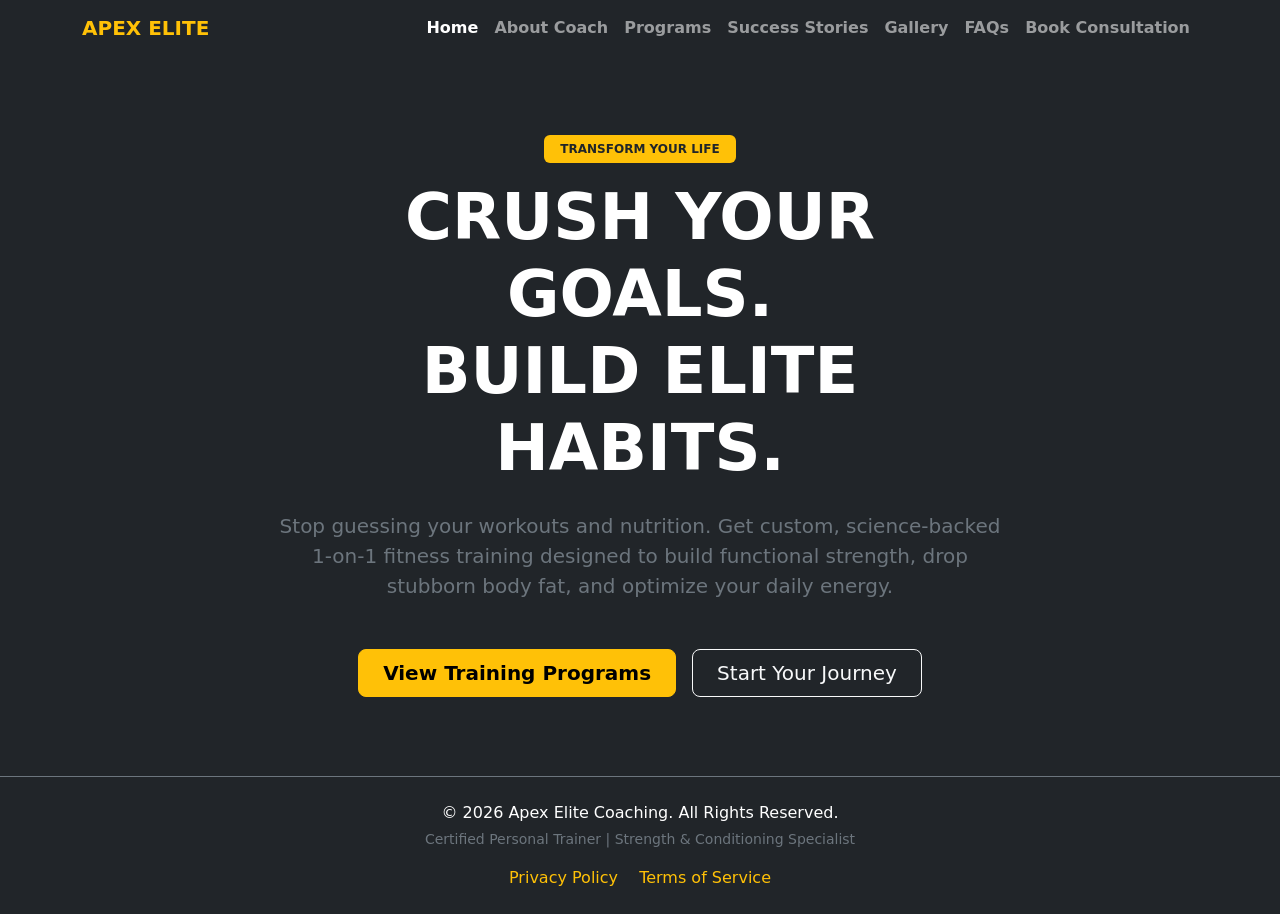
==== index.html @ 7cdaf68c "Feature Implement responsive central navbar and global layout mapping on homepage" ====
<!DOCTYPE html>
<html lang="en">
<head>
    <meta charset="UTF-8">
    <meta name="viewport" content="width=device-width, initial-scale=1.0">
    <title>Apex Elite Fitness | Personal Training & Coaching</title>
    <!-- Bootstrap 5 CSS CDN -->
    <link href="https://cdn.jsdelivr.net/npm/bootstrap@5.3.2/dist/css/bootstrap.min.css" rel="stylesheet">
    <!-- Custom CSS Link -->
    <link rel="stylesheet" href="css/styles.css">
</head>
<body>

    <!-- RESPONSIVE NAVBAR -->
    <nav class="navbar navbar-expand-lg navbar-dark bg-dark sticky-top">
        <div class="container">
            <a class="navbar-brand fw-bold text-warning" href="index.html">APEX ELITE</a>
            <button class="navbar-toggler" type="button" data-bs-toggle="collapse" data-bs-target="#navbarNav" aria-controls="navbarNav" aria-expanded="false" aria-label="Toggle navigation">
                <span class="navbar-toggler-icon"></span>
            </button>
            <div class="collapse navbar-collapse" id="navbarNav">
                <ul class="navbar-nav ms-auto fw-semibold">
                    <li class="nav-item"><a class="nav-link active" href="index.html">Home</a></li>
                    <li class="nav-item"><a class="nav-link" href="about.html">About Coach</a></li>
                    <li class="nav-item"><a class="nav-link" href="programs.html">Programs</a></li>
                    <li class="nav-item"><a class="nav-link" href="transformations.html">Success Stories</a></li>
                    <li class="nav-item"><a class="nav-link" href="gallery.html">Gallery</a></li>
                    <li class="nav-item"><a class="nav-link" href="faq.html">FAQs</a></li>
                    <li class="nav-item"><a class="nav-link" href="contact.html">Book Consultation</a></li>
                </ul>
            </div>
        </div>
    </nav>

    <!-- HERO SECTION -->
    <header class="bg-dark text-white text-center py-5 d-flex align-items-center" style="min-height: 80vh;">
        <div class="container">
            <div class="row justify-content-center">
                <div class="col-md-8">
                    <span class="badge bg-warning text-dark mb-3 px-3 py-2 fw-bold text-uppercase">Transform Your Life</span>
                    <h1 class="display-3 fw-bold mb-4">CRUSH YOUR GOALS.<br>BUILD ELITE HABITS.</h1>
                    <p class="lead text-secondary mb-5">
                        Stop guessing your workouts and nutrition. Get custom, science-backed 1-on-1 fitness training designed to build functional strength, drop stubborn body fat, and optimize your daily energy.
                    </p>
                    <div class="d-grid gap-3 d-sm-flex justify-content-sm-center">
                        <a href="programs.html" class="btn btn-warning btn-lg px-4 gap-3 fw-bold">View Training Programs</a>
                        <a href="contact.html" class="btn btn-outline-light btn-lg px-4">Start Your Journey</a>
                    </div>
                </div>
            </div>
        </div>
    </header>

    <!-- GLOBAL FOOTER -->
    <footer class="bg-dark text-secondary text-center py-4 border-top border-secondary">
        <div class="container">
            <p class="mb-1 text-white">&copy; 2026 Apex Elite Coaching. All Rights Reserved.</p>
            <p class="small">Certified Personal Trainer | Strength & Conditioning Specialist</p>
            <div class="mt-3">
                <a href="#" class="text-warning mx-2 text-decoration-none">Privacy Policy</a>
                <a href="#" class="text-warning mx-2 text-decoration-none">Terms of Service</a>
            </div>
        </div>
    </footer>

    <!-- Bootstrap 5 JS Bundle CDN -->
    <script src="https://cdn.jsdelivr.net/npm/bootstrap@5.3.2/dist/js/bootstrap.bundle.min.js"></script>
    <!-- Custom JS Link -->
    <script src="js/main.js"></script>
</body>
</html>
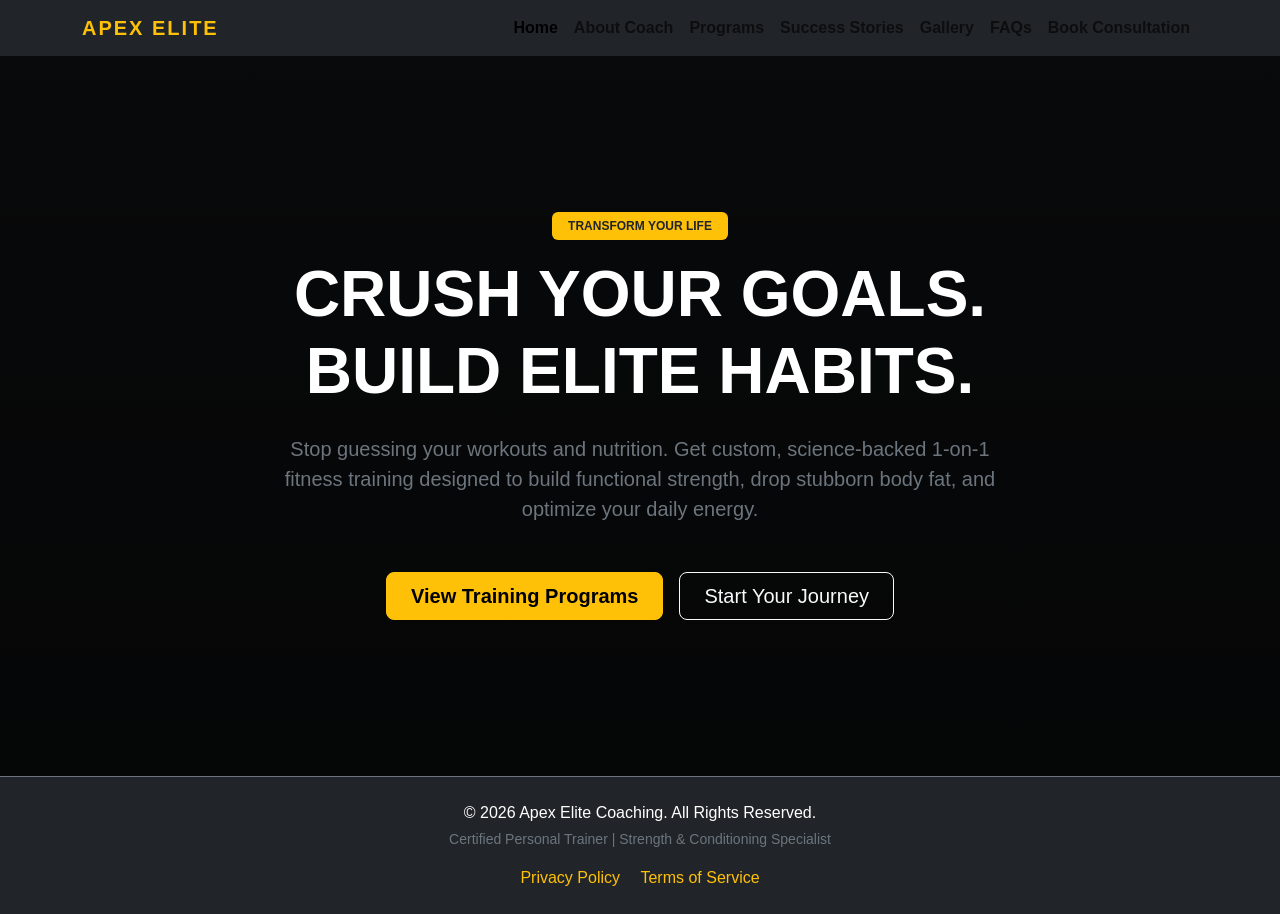
==== commit 386e8af9: "Update index.html Structure landing page core layout and hero section" ====
--- a/index.html
+++ b/index.html
@@ -12,7 +12,7 @@
 <body>
 
     <!-- RESPONSIVE NAVBAR -->
-    <nav class="navbar navbar-expand-lg navbar-dark bg-dark sticky-top">
+    <nav class="navbar navbar-expand-lg navbar-dark8 bg-dark sticky-top">
         <div class="container">
             <a class="navbar-brand fw-bold text-warning" href="index.html">APEX ELITE</a>
             <button class="navbar-toggler" type="button" data-bs-toggle="collapse" data-bs-target="#navbarNav" aria-controls="navbarNav" aria-expanded="false" aria-label="Toggle navigation">
--- a/css/styles.css
+++ b/css/styles.css
@@ -0,0 +1,19 @@
+/* Custom Global Styles for Fitness Theme */
+body {
+    font-family: 'Segoe UI', Tahoma, Geneva, Verdana, sans-serif;
+    background-color: #121212;
+    color: #ffffff;
+}
+
+.navbar-brand {
+    letter-spacing: 2px;
+}
+
+.nav-link:hover {
+    color: #ffc107 !important;
+    transition: color 0.3s ease;
+}
+
+header {
+    background: linear-gradient(rgba(0, 0, 0, 0.75), rgba(0, 0, 0, 0.85)), url('https://images.unsplash.com/photo-1517838277536-f5f99be501cd?q=80&w=1470') no-repeat center center/cover;
+}
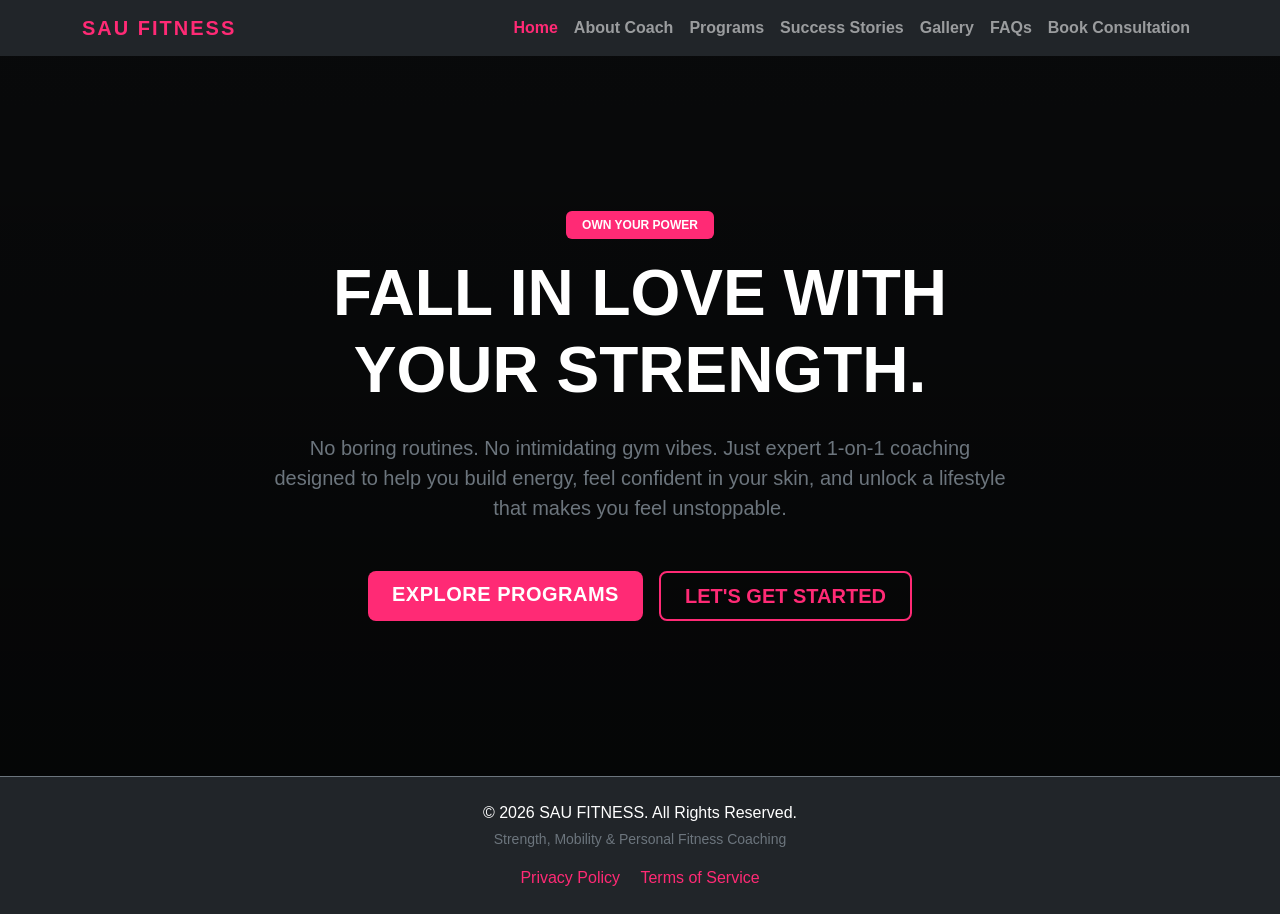
==== commit 4584a16e: "Update index.html rebrand home page to SAU FITNESS with empowering copy" ====
--- a/index.html
+++ b/index.html
@@ -3,7 +3,7 @@
 <head>
     <meta charset="UTF-8">
     <meta name="viewport" content="width=device-width, initial-scale=1.0">
-    <title>Apex Elite Fitness | Personal Training & Coaching</title>
+    <title>SAU FITNESS | Own Your Power</title>
     <!-- Bootstrap 5 CSS CDN -->
     <link href="https://cdn.jsdelivr.net/npm/bootstrap@5.3.2/dist/css/bootstrap.min.css" rel="stylesheet">
     <!-- Custom CSS Link -->
@@ -12,9 +12,9 @@
 <body>
 
     <!-- RESPONSIVE NAVBAR -->
-    <nav class="navbar navbar-expand-lg navbar-dark8 bg-dark sticky-top">
+    <nav class="navbar navbar-expand-lg navbar-dark bg-dark sticky-top">
         <div class="container">
-            <a class="navbar-brand fw-bold text-warning" href="index.html">APEX ELITE</a>
+            <a class="navbar-brand fw-bold text-pink" href="index.html">SAU FITNESS</a>
             <button class="navbar-toggler" type="button" data-bs-toggle="collapse" data-bs-target="#navbarNav" aria-controls="navbarNav" aria-expanded="false" aria-label="Toggle navigation">
                 <span class="navbar-toggler-icon"></span>
             </button>
@@ -37,14 +37,14 @@
         <div class="container">
             <div class="row justify-content-center">
                 <div class="col-md-8">
-                    <span class="badge bg-warning text-dark mb-3 px-3 py-2 fw-bold text-uppercase">Transform Your Life</span>
-                    <h1 class="display-3 fw-bold mb-4">CRUSH YOUR GOALS.<br>BUILD ELITE HABITS.</h1>
+                    <span class="badge bg-pink text-white mb-3 px-3 py-2 fw-bold text-uppercase">Own Your Power</span>
+                    <h1 class="display-3 fw-bold mb-4">FALL IN LOVE WITH<br>YOUR STRENGTH.</h1>
                     <p class="lead text-secondary mb-5">
-                        Stop guessing your workouts and nutrition. Get custom, science-backed 1-on-1 fitness training designed to build functional strength, drop stubborn body fat, and optimize your daily energy.
+                        No boring routines. No intimidating gym vibes. Just expert 1-on-1 coaching designed to help you build energy, feel confident in your skin, and unlock a lifestyle that makes you feel unstoppable.
                     </p>
                     <div class="d-grid gap-3 d-sm-flex justify-content-sm-center">
-                        <a href="programs.html" class="btn btn-warning btn-lg px-4 gap-3 fw-bold">View Training Programs</a>
-                        <a href="contact.html" class="btn btn-outline-light btn-lg px-4">Start Your Journey</a>
+                        <a href="programs.html" class="btn btn-pink btn-lg px-4 gap-3">Explore Programs</a>
+                        <a href="contact.html" class="btn btn-outline-pink btn-lg px-4">Let's Get Started</a>
                     </div>
                 </div>
             </div>
@@ -54,11 +54,11 @@
     <!-- GLOBAL FOOTER -->
     <footer class="bg-dark text-secondary text-center py-4 border-top border-secondary">
         <div class="container">
-            <p class="mb-1 text-white">&copy; 2026 Apex Elite Coaching. All Rights Reserved.</p>
-            <p class="small">Certified Personal Trainer | Strength & Conditioning Specialist</p>
+            <p class="mb-1 text-white">&copy; 2026 SAU FITNESS. All Rights Reserved.</p>
+            <p class="small">Strength, Mobility & Personal Fitness Coaching</p>
             <div class="mt-3">
-                <a href="#" class="text-warning mx-2 text-decoration-none">Privacy Policy</a>
-                <a href="#" class="text-warning mx-2 text-decoration-none">Terms of Service</a>
+                <a href="#" class="text-pink mx-2 text-decoration-none">Privacy Policy</a>
+                <a href="#" class="text-pink mx-2 text-decoration-none">Terms of Service</a>
             </div>
         </div>
     </footer>
--- a/css/styles.css
+++ b/css/styles.css
@@ -1,19 +1,99 @@
-/* Custom Global Styles for Fitness Theme */
+/* ==========================================================================
+   1. GLOBAL RESET & ORIGINAL DARK MODE BASE
+   ========================================================================== */
 body {
     font-family: 'Segoe UI', Tahoma, Geneva, Verdana, sans-serif;
     background-color: #121212;
     color: #ffffff;
+    overflow-x: hidden;
 }
 
 .navbar-brand {
     letter-spacing: 2px;
 }
 
-.nav-link:hover {
-    color: #ffc107 !important;
+/* Original hero background imagery with dark overlay masks */
+header {
+    background: linear-gradient(rgba(0, 0, 0, 0.75), rgba(0, 0, 0, 0.85)), 
+                url('https://images.unsplash.com/photo-1517838277536-f5f99be501cd?q=80&w=1470') 
+                no-repeat center center/cover;
+}
+
+/* ==========================================================================
+   2. CUSTOM VIBRANT PINK CORE SYSTEM (FOR COACH SAU)
+   ========================================================================== */
+:root {
+    --brand-pink: #ff2a75;       /* Vibrant neon/hot pink */
+    --brand-pink-hover: #e01b5d; /* Slightly deeper pink for focus/hover states */
+    --brand-dark: #111111;
+}
+
+/* Text & Background Utility Colors */
+.text-pink {
+    color: var(--brand-pink) !important;
+}
+
+.bg-pink {
+    background-color: var(--brand-pink) !important;
+}
+
+/* ==========================================================================
+   3. BRAND NAVIGATION & DYNAMIC COMPONENT ACTIONS
+   ========================================================================== */
+/* Smooth active/hover navbar item transitions matching your brand colors */
+.navbar-dark .navbar-nav .nav-link {
     transition: color 0.3s ease;
 }
 
-header {
-    background: linear-gradient(rgba(0, 0, 0, 0.75), rgba(0, 0, 0, 0.85)), url('https://images.unsplash.com/photo-1517838277536-f5f99be501cd?q=80&w=1470') no-repeat center center/cover;
+.navbar-dark .navbar-nav .nav-link:hover,
+.navbar-dark .navbar-nav .nav-link.active {
+    color: var(--brand-pink) !important;
+}
+
+/* Vibrant Primary Pink Action Buttons */
+.btn-pink {
+    background-color: var(--brand-pink);
+    color: #ffffff !important;
+    font-weight: 700;
+    text-transform: uppercase;
+    letter-spacing: 0.5px;
+    border: none;
+    transition: all 0.3s ease;
+}
+
+.btn-pink:hover {
+    background-color: var(--brand-pink-hover);
+    box-shadow: 0 4px 15px rgba(255, 42, 117, 0.5);
+}
+
+/* Vibrant Outline Action Buttons */
+.btn-outline-pink {
+    border: 2px solid var(--brand-pink);
+    color: var(--brand-pink) !important;
+    font-weight: 600;
+    text-transform: uppercase;
+    background: transparent;
+    transition: all 0.3s ease;
+}
+
+.btn-outline-pink:hover {
+    background-color: var(--brand-pink);
+    color: #ffffff !important;
+}
+
+/* Form input styling tweaks */
+.form-control:focus, .form-select:focus {
+    border-color: var(--brand-pink);
+    box-shadow: 0 0 0 0.25px rgba(255, 42, 117, 0.25);
+}
+
+/* Custom interactive framing rules for the image grids */
+.gallery-img {
+    transition: transform 0.3s ease, box-shadow 0.3s ease;
+    cursor: pointer;
+}
+
+.gallery-img:hover {
+    transform: scale(1.03);
+    box-shadow: 0 8px 20px rgba(255, 42, 117, 0.3) !important;
 }
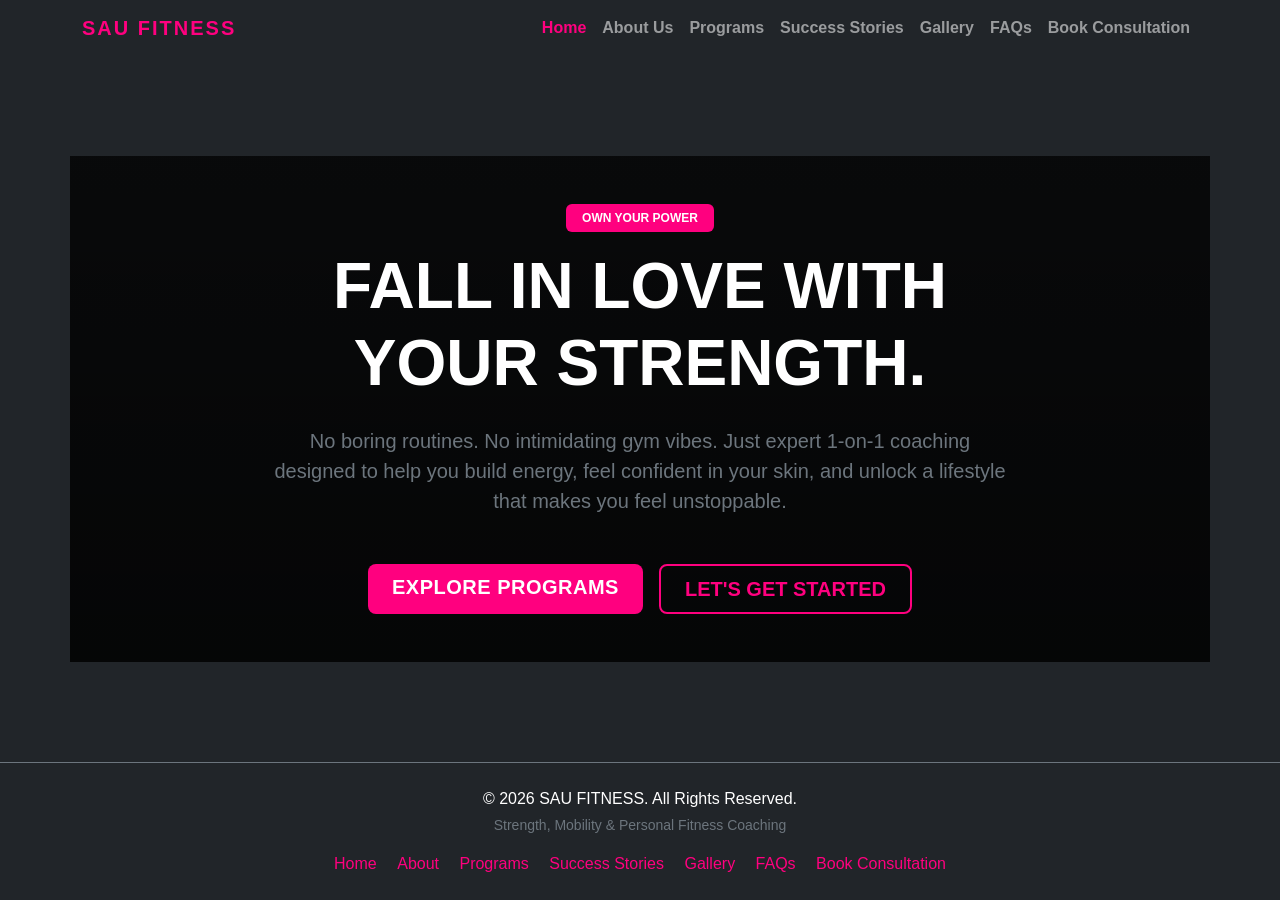
==== commit 5eb80128: "Synchronize global header footer menus and fix index.html syntax Updated index.html navbar menu item" ====
--- a/index.html
+++ b/index.html
@@ -4,14 +4,11 @@
     <meta charset="UTF-8">
     <meta name="viewport" content="width=device-width, initial-scale=1.0">
     <title>SAU FITNESS | Own Your Power</title>
-    <!-- Bootstrap 5 CSS CDN -->
     <link href="https://cdn.jsdelivr.net/npm/bootstrap@5.3.2/dist/css/bootstrap.min.css" rel="stylesheet">
-    <!-- Custom CSS Link -->
     <link rel="stylesheet" href="css/styles.css">
 </head>
-<body>
+<body class="bg-dark text-white d-flex flex-column min-vh-100">
 
-    <!-- RESPONSIVE NAVBAR -->
     <nav class="navbar navbar-expand-lg navbar-dark bg-dark sticky-top">
         <div class="container">
             <a class="navbar-brand fw-bold text-pink" href="index.html">SAU FITNESS</a>
@@ -21,7 +18,7 @@
             <div class="collapse navbar-collapse" id="navbarNav">
                 <ul class="navbar-nav ms-auto fw-semibold">
                     <li class="nav-item"><a class="nav-link active" href="index.html">Home</a></li>
-                    <li class="nav-item"><a class="nav-link" href="about.html">About Coach</a></li>
+                    <li class="nav-item"><a class="nav-link" href="about.html">About Us</a></li>
                     <li class="nav-item"><a class="nav-link" href="programs.html">Programs</a></li>
                     <li class="nav-item"><a class="nav-link" href="transformations.html">Success Stories</a></li>
                     <li class="nav-item"><a class="nav-link" href="gallery.html">Gallery</a></li>
@@ -32,9 +29,8 @@
         </div>
     </nav>
 
-    <!-- HERO SECTION -->
-    <header class="bg-dark text-white text-center py-5 d-flex align-items-center" style="min-height: 80vh;">
-        <div class="container">
+    <main class="flex-grow-1 d-flex align-items-center">
+        <header class="container text-center py-5">
             <div class="row justify-content-center">
                 <div class="col-md-8">
                     <span class="badge bg-pink text-white mb-3 px-3 py-2 fw-bold text-uppercase">Own Your Power</span>
@@ -48,24 +44,26 @@
                     </div>
                 </div>
             </div>
-        </div>
-    </header>
+        </header>
+    </main>
 
-    <!-- GLOBAL FOOTER -->
-    <footer class="bg-dark text-secondary text-center py-4 border-top border-secondary">
+    <footer class="bg-dark text-secondary text-center py-4 border-top border-secondary mt-auto">
         <div class="container">
             <p class="mb-1 text-white">&copy; 2026 SAU FITNESS. All Rights Reserved.</p>
             <p class="small">Strength, Mobility & Personal Fitness Coaching</p>
             <div class="mt-3">
-                <a href="#" class="text-pink mx-2 text-decoration-none">Privacy Policy</a>
-                <a href="#" class="text-pink mx-2 text-decoration-none">Terms of Service</a>
+                <a href="index.html" class="text-pink mx-2 text-decoration-none">Home</a>
+                <a href="about.html" class="text-pink mx-2 text-decoration-none">About</a>
+                <a href="programs.html" class="text-pink mx-2 text-decoration-none">Programs</a>
+                <a href="transformations.html" class="text-pink mx-2 text-decoration-none">Success Stories</a>
+                <a href="gallery.html" class="text-pink mx-2 text-decoration-none">Gallery</a>
+                <a href="faq.html" class="text-pink mx-2 text-decoration-none">FAQs</a>
+                <a href="contact.html" class="text-pink mx-2 text-decoration-none">Book Consultation</a>
             </div>
         </div>
     </footer>
 
-    <!-- Bootstrap 5 JS Bundle CDN -->
     <script src="https://cdn.jsdelivr.net/npm/bootstrap@5.3.2/dist/js/bootstrap.bundle.min.js"></script>
-    <!-- Custom JS Link -->
     <script src="js/main.js"></script>
 </body>
 </html>
--- a/css/styles.css
+++ b/css/styles.css
@@ -12,7 +12,6 @@
     letter-spacing: 2px;
 }
 
-/* Original hero background imagery with dark overlay masks */
 header {
     background: linear-gradient(rgba(0, 0, 0, 0.75), rgba(0, 0, 0, 0.85)), 
                 url('https://images.unsplash.com/photo-1517838277536-f5f99be501cd?q=80&w=1470') 
@@ -20,15 +19,14 @@
 }
 
 /* ==========================================================================
-   2. CUSTOM VIBRANT PINK CORE SYSTEM (FOR COACH SAU)
+   2. CUSTOM BRIGHT PINK CORE SYSTEM (FOR COACH SAU)
    ========================================================================== */
 :root {
-    --brand-pink: #ff2a75;       /* Vibrant neon/hot pink */
-    --brand-pink-hover: #e01b5d; /* Slightly deeper pink for focus/hover states */
+    --brand-pink: #ff007f;       /* Ultra-bright, high-saturation pink */
+    --brand-pink-hover: #e60072; /* Slightly darker shade for interactive hover states */
     --brand-dark: #111111;
 }
 
-/* Text & Background Utility Colors */
 .text-pink {
     color: var(--brand-pink) !important;
 }
@@ -40,7 +38,6 @@
 /* ==========================================================================
    3. BRAND NAVIGATION & DYNAMIC COMPONENT ACTIONS
    ========================================================================== */
-/* Smooth active/hover navbar item transitions matching your brand colors */
 .navbar-dark .navbar-nav .nav-link {
     transition: color 0.3s ease;
 }
@@ -50,7 +47,6 @@
     color: var(--brand-pink) !important;
 }
 
-/* Vibrant Primary Pink Action Buttons */
 .btn-pink {
     background-color: var(--brand-pink);
     color: #ffffff !important;
@@ -66,7 +62,6 @@
     box-shadow: 0 4px 15px rgba(255, 42, 117, 0.5);
 }
 
-/* Vibrant Outline Action Buttons */
 .btn-outline-pink {
     border: 2px solid var(--brand-pink);
     color: var(--brand-pink) !important;
@@ -81,13 +76,11 @@
     color: #ffffff !important;
 }
 
-/* Form input styling tweaks */
 .form-control:focus, .form-select:focus {
     border-color: var(--brand-pink);
     box-shadow: 0 0 0 0.25px rgba(255, 42, 117, 0.25);
 }
 
-/* Custom interactive framing rules for the image grids */
 .gallery-img {
     transition: transform 0.3s ease, box-shadow 0.3s ease;
     cursor: pointer;
